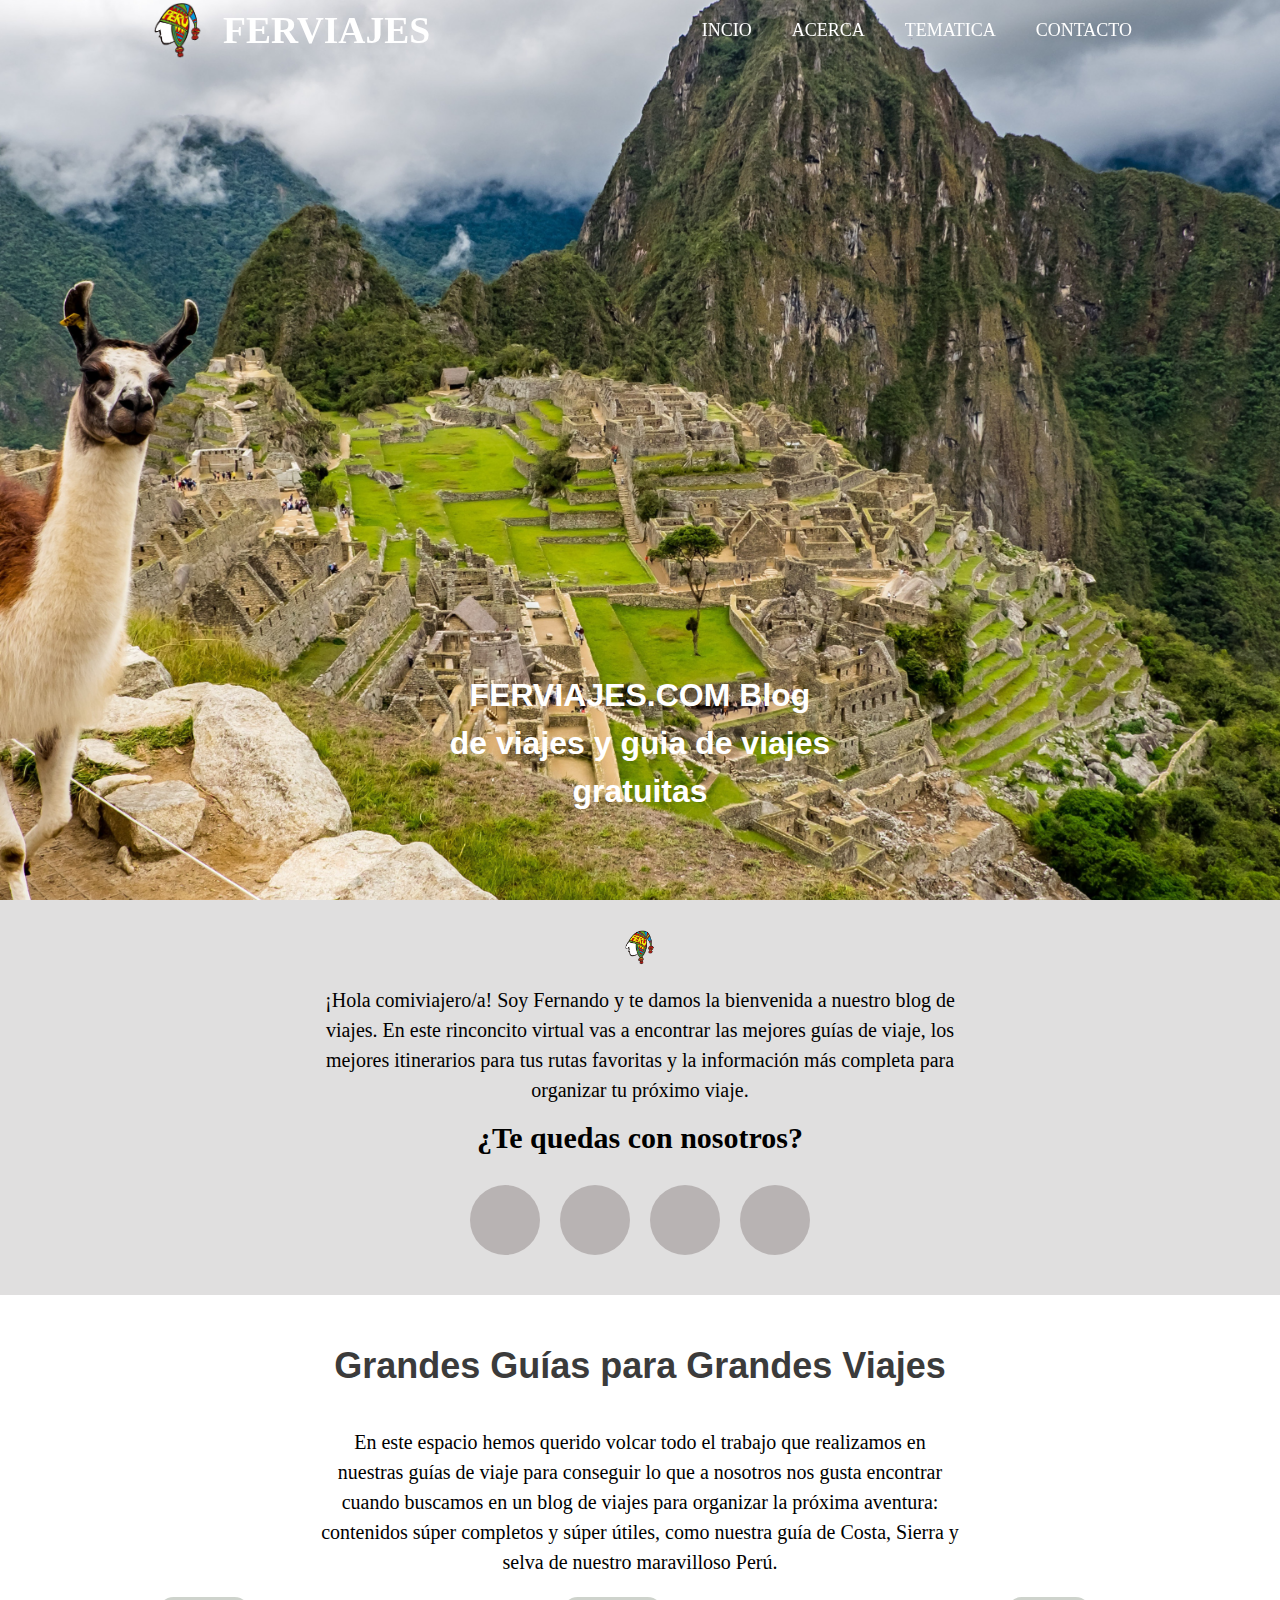
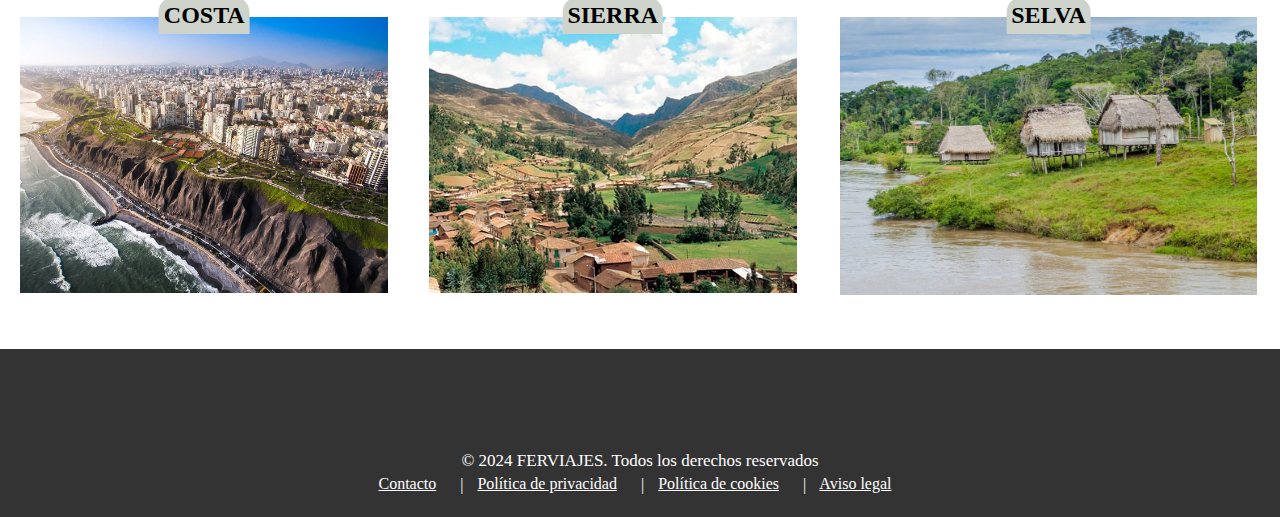
==== index.html @ cb7bad93 "cambios" ====
<!DOCTYPE html>
<html lang="en">
  <head>
    <meta charset="UTF-8" />
    <meta name="viewport" content="width=device-width, initial-scale=1.0" />
    <link
      rel="stylesheet"
      href="https://cdnjs.cloudflare.com/ajax/libs/font-awesome/6.5.1/css/all.min.css"
      integrity="sha512-DTOQO9RWCH3ppGqcWaEA1BIZOC6xxalwEsw9c2QQeAIftl+Vegovlnee1c9QX4TctnWMn13TZye+giMm8e2LwA=="
      crossorigin="anonymous"
      referrerpolicy="no-referrer"
    />
    <link rel="stylesheet" href="estiloindex.css" />
    <title>BLOG</title>
  </head>
  <body>
    <script src="maininicio.js"></script>
    <!--BARRA DE MENU-->
    <header class="header">
      <div class="logo">
        <img src="img/logo.png" alt="Logo de Ferviajes" />
        <span>FERVIAJES</span>
      </div>
      <input type="checkbox" id="toggle" />
      <label for="toggle">
        <img class="menu" src="img/menu2.png" alt="menu"
      /></label>

      <nav class="navigation">
        <ul>
          <li><a href="#">INCIO</a></li>
          <li><a href="acerca.html">ACERCA</a></li>
          <li>
            <a href="acerca.html">TEMATICA</a>
            <ul>
              <li><a href="acerca.html">COSTA</a></li>
              <li><a href="acerca.html">SIERRA</a></li>
              <li><a href="acerca.html">SELVA</a></li>
            </ul>
          </li>
          <li><a href="acerca.html">CONTACTO</a></li>
        </ul>
      </nav>
    </header>

    <!--INICIO-->
    <div class="hero">
      <p>FERVIAJES.COM Blog de viajes y guia de viajes gratuitas</p>
    </div>
    <div class="descripcion">
      <div class="logo-container">
        <img src="img/logo.png" alt="Logo de Ferviajes" />
      </div>
      <p>
        ¡Hola comiviajero/a! Soy Fernando y te damos la bienvenida a nuestro
        blog de viajes. En este rinconcito virtual vas a encontrar las mejores
        guías de viaje, los mejores itinerarios para tus rutas favoritas y la
        información más completa para organizar tu próximo viaje.
      </p>
      <span>¿Te quedas con nosotros?</span>
      <div class="redes-sociales">
        <a href="#"><i class="fa-brands fa-facebook-f"></i></a>
        <a href="#"><i class="fa-brands fa-instagram"></i></a>
        <a href="#"><i class="fa-brands fa-tiktok"></i></a>
        <a href=""><i class="fa-brands fa-youtube"></i></a>
      </div>
    </div>
    <div class="container">
      <h1>Grandes Guías para Grandes Viajes</h1>
      <p>
        En este espacio hemos querido volcar todo el trabajo que realizamos en
        nuestras guías de viaje para conseguir lo que a nosotros nos gusta
        encontrar cuando buscamos en un blog de viajes para organizar la próxima
        aventura: contenidos súper completos y súper útiles, como nuestra guía
        de Costa, Sierra y selva de nuestro maravilloso Perú.
      </p>
      <div class="guides">
        <div class="guide costa">
          <h2>COSTA</h2>
          <img
            src="img/costa.webp"
            alt="Logo de Ferviajes"
            class="guide-image"
          />
        </div>
        <div class="guide sierra">
          <h2>SIERRA</h2>
          <img
            src="img/sierra.jpg"
            alt="Logo de Ferviajes"
            class="guide-image"
          />
        </div>
        <div class="guide selva">
          <h2>SELVA</h2>
          <img
            src="img/selva.jpg"
            alt="Logo de Ferviajes"
            class="guide-image"
          />
        </div>
      </div>
    </div>
    <!--PIE DE PAGINA-->
    <div class="footer">
       <div class="container">
        <div class="iconos-sociales">
            <a href="#"><i class="fa-brands fa-facebook-f"></i></a>
            <a href="#"><i class="fa-brands fa-instagram"></i></a>
            <a href="#"><i class="fa-brands fa-tiktok"></i></a>
            <a href=""><i class="fa-brands fa-youtube"></i></a>
          </div>
        <p>&copy; 2024 FERVIAJES. Todos los derechos reservados</p>      
            <div class="Politicas">
              <a href="#" class="footer-link ">Contacto</a>
              <span class="divide">|</span>
              <a href="#" class="footer-link ">Política de privacidad</a>
              <span class="divide">|</span>
              <a href="#" class="footer-link">Política de cookies</a>
              <span class="divide">|</span>
              <a href="#" class="footer-link">Aviso legal</a>
            </div>
       </div>
    </div>
  </body>
</html>
---- estiloindex.css ----
/*BARRA DE MENU*/

*,
*::before,
*::after{
    margin: 0;
    padding: 0;
    box-sizing: inherit;
}

.logo {
    display: flex;
    align-items: center;
    margin-right: 10px;
}

.logo img {
    width: 100px;
    height: auto;
    margin-right: -5px;
}

.logo span {
    line-height: 60px;
    font-size: 1.5em;
    vertical-align: middle;
}

header{
    position: fixed;
    top:0;
    left: 0;
    right: 0;
    padding: 0px 10%;
    display: flex;
    align-items: center;
    justify-content: space-between;
    z-index: 1000;
}
.logo{
    font-size: 25px;
    text-transform: uppercase;
    color: #ffffff;
    font-weight: 700;
}
.navigation ul{
    list-style: none;
}
.header .navigation ul li{
    float: left;
    position: relative;
}

.header .navigation ul li a{
    font-size: 18px;
    color: #ffffff;
    text-decoration: none;
    padding: 20px;
    display: block;
    transition: all .2s ease;
}
.header .navigation ul li a:hover{
    background-color: #e4e2e2;
}
.header .navigation ul li ul{
    position: absolute;
    right: 0;
    width: 300px;
    background-color: rgba(1, 1, 1, 0.7);
    display: none;

}
.header .navigation ul li ul li a{
    font-size: 15px;
    text-transform: capitalize;
}
.header .navigation ul li ul li ul{
    position: absolute;
    top: 0;
    right: 300px;
}
.header .navigation ul li ul li{
    width: 100%;
}
.header .navigation ul li:hover > ul{
    display: initial;
}

#toggle,
.header label{
    display: none;
    cursor: pointer;
}
.menu{
    width: 45px;
    height: 35px;
}
@media only screen and (max-width: 600px) {
  .logo {
    flex-direction: row;
    align-items: center;
    justify-content: flex-start;
    margin-left: -30px; 
  }
  
  .logo img {
    width: 80px;
    height: auto;
    margin-right: -15px;
  }
  
  .logo span {
    margin: 0;
    white-space: nowrap;
  }
}
@media (max-width: 950px){

    .header label{
        display: initial;
    }
    .header{
        padding: 20px 10%;
    }
    .header .navigation{
        position: absolute;
        top: 100%;
        left: 0;
        right: 0;
        display: none;
    }
    .header .navigation ul li{
        width: 100%;

    }
    .header .navigation ul li a{
        padding: 8px, 30px, 8px, 10%;
    }
    .header .navigation ul li ul{
        position: relative;
        width: 100%;
        left: 0;
    }
    .header .navigation ul li ul li{
        background-color: rgba(1, 1, 1, 0.7);
    }
    .header .navigation ul li ul li ul{
        position: relative;
        width: 100%;
        left: 0;
    }
    #toggle:checked ~ .navigation{
        display: block;
    }	
 }


 
 header.abajo,
header.abajo * {
    background-color: #ffffff;
}

header.abajo .logo,
header.abajo ul li a {
    color: #000000;
}
header.abajo > .navigation > ul > li > a {
    color: #000000;
}
header.abajo > .navigation > ul > li > ul> li> a {
    color: #000000;
}

/*INICIO*/

 .hero{
    min-height: 100vh;
    background-image: url("img/inicio.webp");
    background-position: center center;
    background-repeat: no-repeat;
    background-size: cover;
    display: flex;
    align-items: center;
    justify-content: center;
 }
 .hero p {
    font-size: 2em;
    font-family: 'Your Font Name', sans-serif;
    text-align: center;
    padding-top: 65vh;
    color: white; 
    margin: 0; 
    line-height: 1.5; /*  propiedad para aumentar el espacio entre líneas */
    width: 30%; /* propiedad para darle un ancho fijo al elemento <p> */
    position: absolute;
    left: 50%; /*  propiedad para centrar el elemento <p> horizontalmente */
    transform: translateX(-50%); /*  propiedad para centrar el elemento <p> verticalmente */
    display: flex; /*  propiedad para centrar el texto verticalmente */
    align-items: center; /* propiedad para centrar el texto verticalmente */
    flex-wrap: wrap; /* propiedad para que el texto se divida en tres líneas */
    font-weight: bold;
}

@media (max-width: 767px) {
    .hero p {
        font-size: 1.5em;
        width: 100%;
        height: 4.5em;
    }
}



.logo-container {
    display: flex;
    align-items: center;
    justify-content: center; 
    margin-bottom: 10px; 
    margin-top: 30px;
}
.logo-container img {
    width: 7%; 
    height: auto; 
}
.descripcion {
    display: flex;
    flex-direction: column;
    align-items: center; /* Centra verticalmente el parrafo */
    background-color: #e0dfdf;
}

.descripcion p {
    align-self: center; /* Centra horizontalmente el parrafo */
    text-align: center; /* Centra el texto horizontalmente */
    line-height: 1.5; /* Agrega espacio entre lineas */
    width: 50%; /* Establece un ancho máximo para el parrafo */
    margin-top: 10px; 
    font-size: 20px;
}

.descripcion span {
    font-size: 30px;
    font-weight: bold;
    margin-top: 16px; 
}

/*REDEDS*/
.redes-sociales {
    display: flex;
    justify-content: center;
    margin-top: 30px;
    margin-bottom: 40px;
  }
  
  .redes-sociales a {
    display: flex;
    align-items: center;
    justify-content: center;
    width: 70px;
    height: 70px;
    background-color: #b8b3b3;
    border-radius: 50%;
    margin: 0 10px;
    text-decoration: none;
    font-size: 25px;
  }

  @media (max-width: 480px) {
    .logo-container img {
        width: 30%; 
    }

    .descripcion p {
        width: 100%; 
        font-size: 16px; 
    }

    .descripcion span {
        font-size: 25px; 
    }

    .redes-sociales a {
        width: 50px; 
        height: 50px; 
        font-size: 20px; 
    }
}
/*CONTAINER INICIO2.0*/
.container {
    display: flex;
    flex-direction: column;
    align-items: center;
    text-align: center;
  }
  
  .container h1 {
    margin-top: 50px;
    font-size: 36px;
    font-family: Arial, sans-serif;
    font-weight: bold;
    color: #3b3b3b;
  }
  .container p {
    align-self: center; /* Centra horizontalmente el parrafo */
    text-align: center; /* Centra el texto horizontalmente */
    line-height: 1.5; /* Agrega espacio entre lineas */
    width: 50%; /* Establece un ancho máximo para el parrafo */
    margin-top: 40px; 
    font-size: 20px;
  }
  @media (max-width: 480px) {
    .container p {
      width: 95%; /* Ocupa todo el ancho de la pantalla */
    }
  }

/*IMAGENES COSTA SIERRA Y SELVA*/
.guides {
    display: flex;
    justify-content: space-between;
    margin-top: 40px;
    margin-bottom: 50px;
}
.guide {
    text-align: center;
    position: relative;
}
.guide h2 {
    position: absolute;
    top: -20px; 
    left: 50%; 
    transform: translateX(-50%); /* Centra el <h2> horizontalmente utilizando transform */
    background-color: rgb(206, 211, 204); 
    padding: 5px; /* Agrega un poco de relleno al <h2> */
    border-radius: 15px 15px 0 0; /* Agrega bordes redondeados al <h2> */
    cursor: pointer;
}
.guide-image {
    max-width: 90%;
    height: auto;
    cursor: pointer;
}
.guide.costa img {
    width: 600px;
    height: auto;
}
.guide.sierra img {
    width: 600px;
    height: auto;
}
.guide.selva img {
    width: 680px;
    height: auto;
}
h2 {
    margin-top: 0;
}
@media (max-width: 767px) {
    .guides {
      flex-direction: column;
    }
    .guide {
      margin-top: 20px;
    }
  }
  /*PIE DE PAGINA*/
  .footer {
    background-color: #333;
    color: #fff;
    padding: 20px 0;
    text-align: center;
  }
  .footer-link {
    color: #fff;
    margin-right: 10px;
  }
  .footer p{
    font-size: 17px;
  }
  .iconos-sociales {
    margin-top: 5px;
    margin-bottom: 0px;
    transform: translateY(10px);
  }
  .iconos-sociales i {
    font-size: 30px;
    color:#fff;
    margin-right: 20px; 
  }
  .divide {
    display: inline-block;
    margin: 0 10px;
    line-height: 1.5;
    vertical-align: middle;
  }

  @media (max-width: 767px) {
    .footer {
      padding: 10px 0;
    }
    .footer-link {
      display: block;
      margin: 5px 0;
    }
    .Politicas {
      display: flex;
      justify-content: center;
      align-items: center;
    }
    .Politicas a {
      margin-left: 7px;
    }
  }
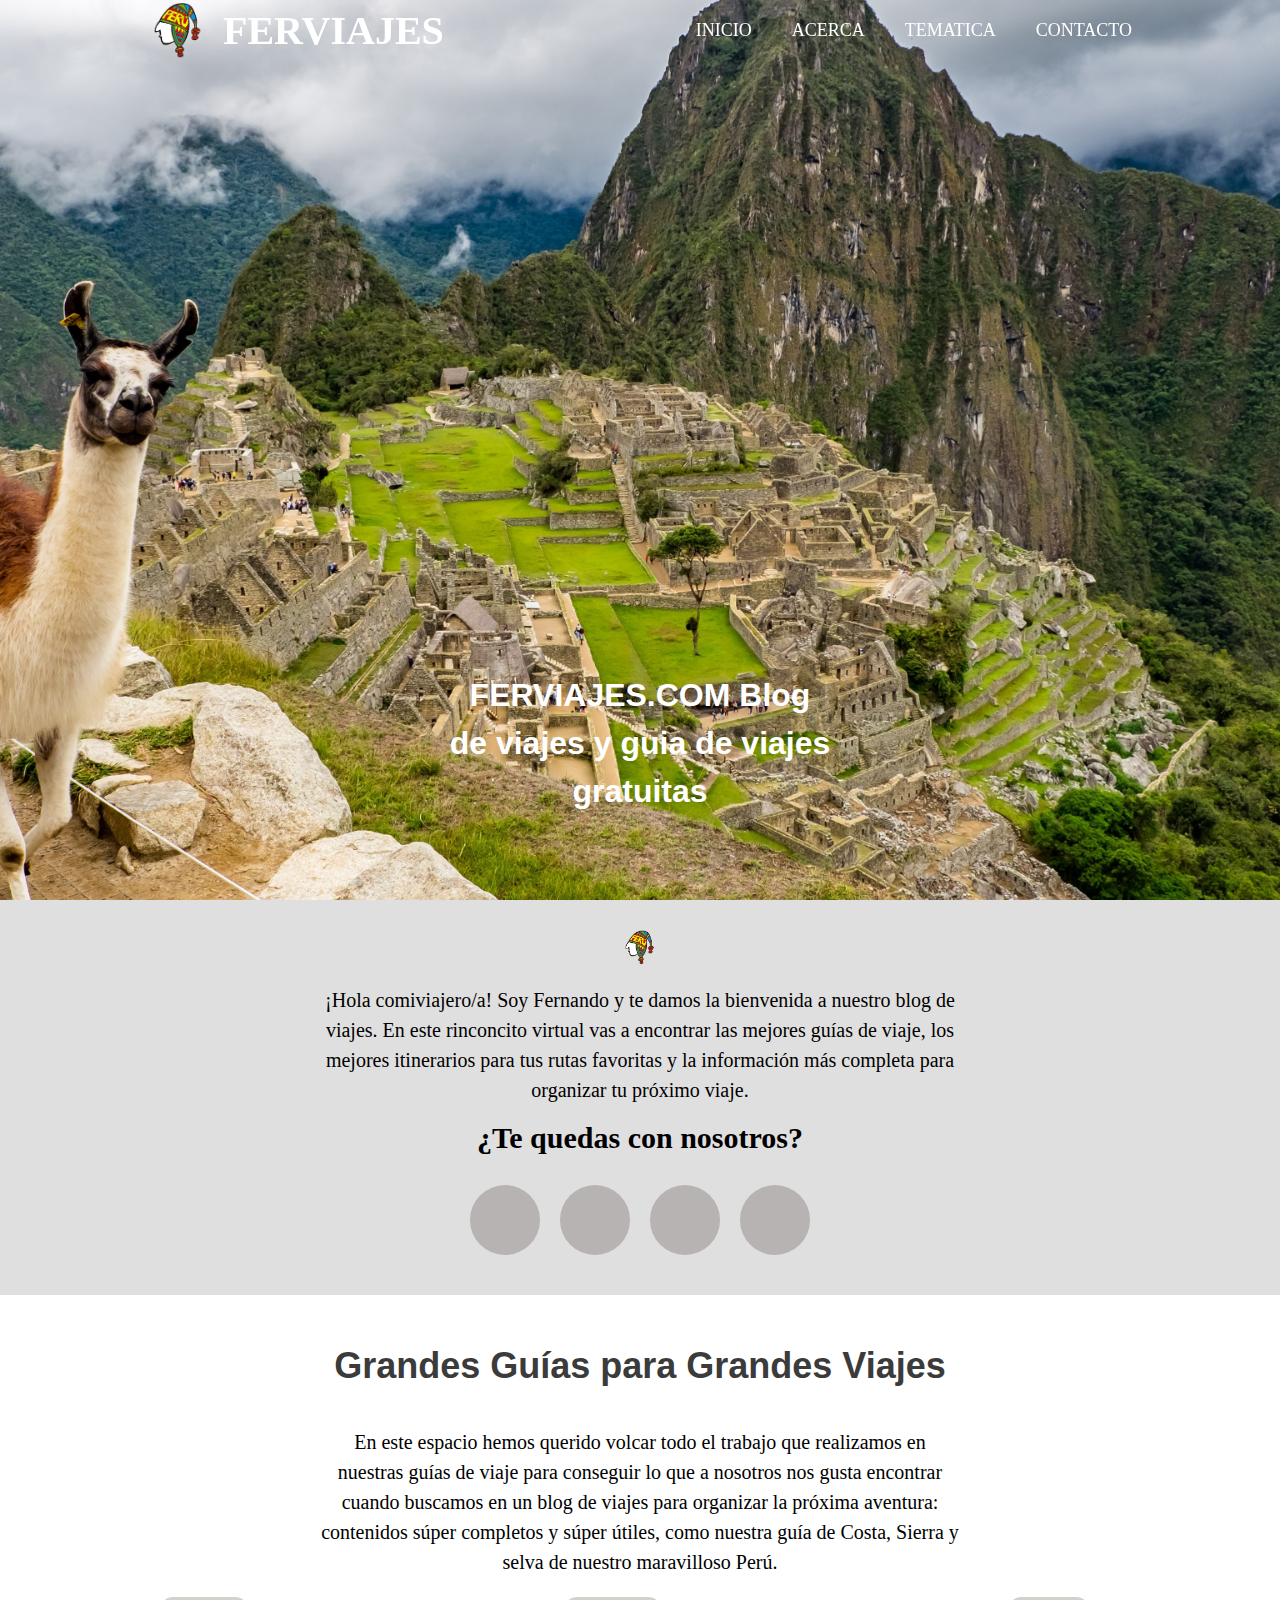
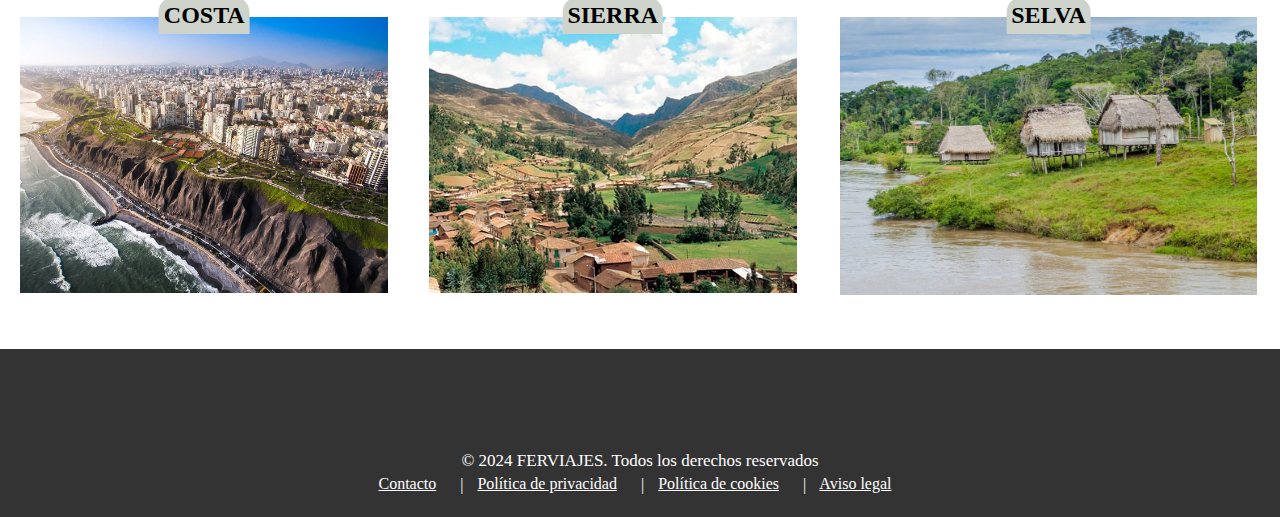
==== commit c5bb8635: "cambios" ====
--- a/index.html
+++ b/index.html
@@ -28,7 +28,7 @@
 
       <nav class="navigation">
         <ul>
-          <li><a href="#">INCIO</a></li>
+          <li><a href="#">INICIO</a></li>
           <li><a href="acerca.html">ACERCA</a></li>
           <li>
             <a href="acerca.html">TEMATICA</a>
--- a/estiloindex.css
+++ b/estiloindex.css
@@ -22,7 +22,7 @@
 
 .logo span {
     line-height: 60px;
-    font-size: 1.5em;
+    font-size: 40px;
     vertical-align: middle;
 }
 
@@ -65,7 +65,7 @@
 .header .navigation ul li ul{
     position: absolute;
     right: 0;
-    width: 300px;
+    width: 250px;
     background-color: rgba(1, 1, 1, 0.7);
     display: none;
 
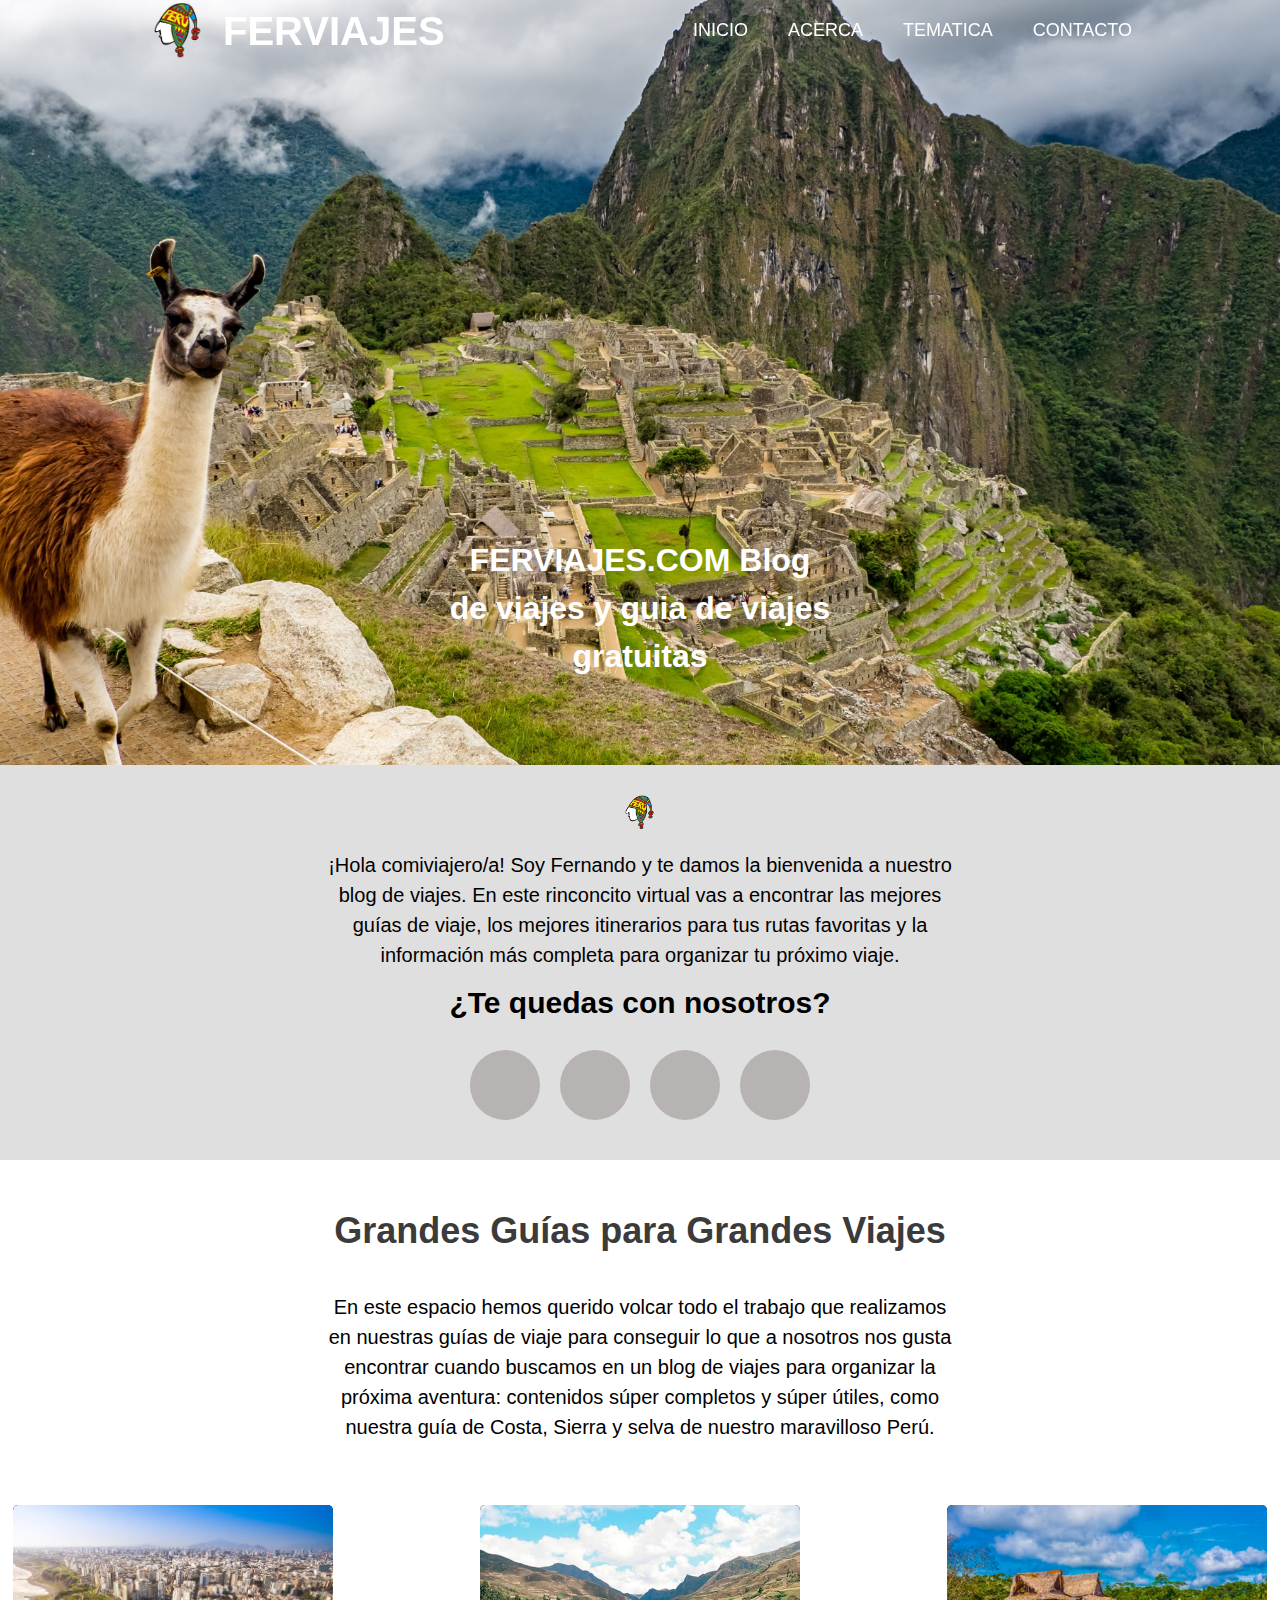
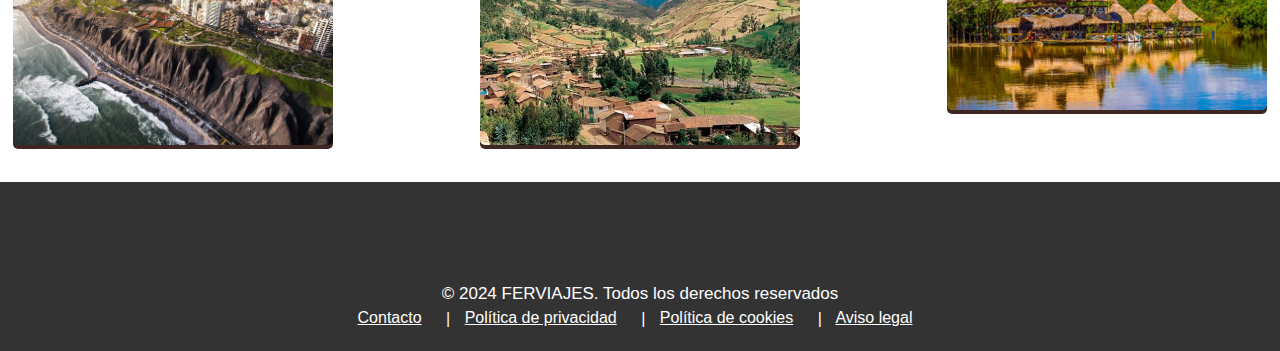
==== commit c0f5ad06: "cambios" ====
--- a/index.html
+++ b/index.html
@@ -74,32 +74,47 @@
         aventura: contenidos súper completos y súper útiles, como nuestra guía
         de Costa, Sierra y selva de nuestro maravilloso Perú.
       </p>
-      <div class="guides">
-        <div class="guide costa">
-          <h2>COSTA</h2>
-          <img
-            src="img/costa.webp"
-            alt="Logo de Ferviajes"
-            class="guide-image"
-          />
-        </div>
-        <div class="guide sierra">
-          <h2>SIERRA</h2>
-          <img
-            src="img/sierra.jpg"
-            alt="Logo de Ferviajes"
-            class="guide-image"
-          />
-        </div>
-        <div class="guide selva">
-          <h2>SELVA</h2>
-          <img
-            src="img/selva.jpg"
-            alt="Logo de Ferviajes"
-            class="guide-image"
-          />
-        </div>
-      </div>
+      <div class="contenedor">
+        <div class="contenedor-cards">            
+          <div class="contenedor-card-item">
+              <div class="contenedor-card-item-wrapper">
+                <img src="img/costa.webp" alt="">
+                <div class="contenedor-info">
+                    <div class="info">
+                      <p class="titulo">Titulo</p>
+                      <span class="categoria">Categoría</span>
+                    </div>
+                    <div class="fondo"></div>
+                </div>
+              </div>
+          </div>
+          <div class="contenedor-card-item">
+              <div class="contenedor-card-item-wrapper">
+                <img src="img/sierra.jpg" alt="">
+                <div class="contenedor-info">
+                    <div class="info">
+                      <p class="titulo">Titulo</p>
+                      <span class="categoria">Categoría</span>
+                    </div>
+                    <div class="fondo"></div>
+                </div>
+              </div>
+          </div>
+          <div class="contenedor-card-item">
+              <div class="contenedor-card-item-wrapper">
+                <img src="img/selva.jpg" alt="">
+                <div class="contenedor-info">
+                    <div class="info">
+                      <p class="titulo">Titulo</p>
+                      <span class="categoria">Categoría</span>
+                    </div>
+                    <div class="fondo"></div>
+                </div>
+              </div>
+          </div>
+          
+         </div>
+    </div>
     </div>
     <!--PIE DE PAGINA-->
     <div class="footer">
--- a/estiloindex.css
+++ b/estiloindex.css
@@ -175,7 +175,7 @@
 /*INICIO*/
 
  .hero{
-    min-height: 100vh;
+    min-height: 85vh;
     background-image: url("img/inicio.webp");
     background-position: center center;
     background-repeat: no-repeat;
@@ -188,7 +188,7 @@
     font-size: 2em;
     font-family: 'Your Font Name', sans-serif;
     text-align: center;
-    padding-top: 65vh;
+    padding-top: 50vh;
     color: white; 
     margin: 0; 
     line-height: 1.5; /*  propiedad para aumentar el espacio entre líneas */
@@ -198,7 +198,7 @@
     transform: translateX(-50%); /*  propiedad para centrar el elemento <p> verticalmente */
     display: flex; /*  propiedad para centrar el texto verticalmente */
     align-items: center; /* propiedad para centrar el texto verticalmente */
-    flex-wrap: wrap; /* propiedad para que el texto se divida en tres líneas */
+    /*flex-wrap: wrap;  propiedad para que el texto se divida en tres líneas */
     font-weight: bold;
 }
 
@@ -316,53 +316,159 @@
   }
 
 /*IMAGENES COSTA SIERRA Y SELVA*/
-.guides {
-    display: flex;
-    justify-content: space-between;
-    margin-top: 40px;
-    margin-bottom: 50px;
-}
-.guide {
-    text-align: center;
-    position: relative;
-}
-.guide h2 {
-    position: absolute;
-    top: -20px; 
-    left: 50%; 
-    transform: translateX(-50%); /* Centra el <h2> horizontalmente utilizando transform */
-    background-color: rgb(206, 211, 204); 
-    padding: 5px; /* Agrega un poco de relleno al <h2> */
-    border-radius: 15px 15px 0 0; /* Agrega bordes redondeados al <h2> */
-    cursor: pointer;
-}
-.guide-image {
-    max-width: 90%;
-    height: auto;
-    cursor: pointer;
-}
-.guide.costa img {
-    width: 600px;
-    height: auto;
-}
-.guide.sierra img {
-    width: 600px;
-    height: auto;
-}
-.guide.selva img {
-    width: 680px;
-    height: auto;
-}
-h2 {
-    margin-top: 0;
-}
-@media (max-width: 767px) {
-    .guides {
-      flex-direction: column;
-    }
-    .guide {
-      margin-top: 20px;
-    }
+* {
+    font-family: arial;
+  }
+  
+  .contenedor {
+      position: relative;
+      width: 100%;
+      margin: 0 auto;
+      transition: all 0.3s ease-out;
+      margin-top: 50px;
+      margin-bottom: 20px;
+      display: block;
+  }
+  
+  .contenedor-cards {
+      display: flex;
+      flex-wrap: wrap;
+      justify-content: space-between;
+  }
+  
+  .contenedor-cards .contenedor-card-item {
+      -webkit-box-sizing: border-box;
+      -moz-box-sizing: border-box;
+      -o-box-sizing: border-box;
+      width: 25%;
+      margin: 1%;
+      -webkit-transition: all 0.3s ease-out;
+      -o-transition: all 0.3s ease-out;
+      transition: all 0.3s ease-out;
+      border-radius: 5px;
+      cursor: help;
+  }
+  
+  .contenedor-cards .contenedor-card-item:hover {
+      box-shadow: 0 15px 30px rgba(0,0,0,0.3);
+      -webkit-transform: translateY(-10px);
+      -ms-transform: translateY(-10px);
+      -o-transform: translateY(-10px);
+      transform: translateY(-10px);
+  }
+  
+  .contenedor-card-item-wrapper {
+      overflow: hidden;
+      position: relative !important;
+      background: #3E2723;
+      border-radius: 5px;
+  }
+  
+  .contenedor-card-item img {
+      max-width: 100%;
+      position: relative;
+      top: 0;
+      -webkit-transition: all 0.3s cubic-bezier(0.645, 0.045, 0.355, 1);
+      transition: all 0.3s cubic-bezier(0.645, 0.045, 0.355, 1);
+      border-radius: 5px;
+  }
+  
+  .contenedor-card-item .contenedor-info {
+      position: absolute;
+      width: 100%;
+      height: 70px;
+      bottom: -70px;
+      -webkit-transition: all 0.5s cubic-bezier(0.645, 0.045, 0.355, 1);
+      transition: all 0.5s cubic-bezier(0.645, 0.045, 0.355, 1);
+  }
+  
+  .contenedor-card-item .contenedor-info .fondo {
+      background: -moz-linear-gradient(top, rgba(0,0,0,0) 0%, rgba(0,0,0,0.73) 53%, rgba(0,0,0,0.88) 100%);
+  background: -webkit-linear-gradient(top, rgba(0,0,0,0) 0%,rgba(0,0,0,0.73) 53%,rgba(0,0,0,0.88) 100%);
+  background: linear-gradient(to bottom, rgba(0,0,0,0) 0%,rgba(0,0,0,0.73) 53%,rgba(0,0,0,0.88) 100%);
+  filter: progid:DXImageTransform.Microsoft.gradient( startColorstr='#00000000', endColorstr='#e0000000',GradientType=0 );
+      width: 100%;
+      height: 100%;
+      position: absolute;
+      top: 0;
+      left: 0;
+  }
+  
+  .contenedor-card-item .contenedor-info .info {
+      color: #fff;
+      position: relative;
+      z-index: 500;
+      padding: 20px 15px;
+  }
+  
+  .contenedor-card-item .contenedor-info .info .titulo {
+    margin: 0;
+    font-size: 20px;
+  }
+  
+  .contenedor-card-item .contenedor-info .info .categoria {
+      display: block;
+      font-size: 10px;
+  }
+  
+  .contenedor-card-item:hover .contenedor-info {
+      bottom: 0;
+  }
+  
+  .contenedor-card-item:hover img {
+      top: -30px;
+      -webkit-transform: rotate(-5deg) scale(2);
+      -ms-transform: rotate(-5deg) scale(2);
+      -o-transform: rotate(-5deg) scale(2);
+      transform: rotate(-5deg) scale(2);
+  }
+  
+  @media screen and (max-width: 900px) {
+      .contenedor-card-item:hover img {
+      top: -30px;
+      -webkit-transform: rotate(-5deg) scale(1.3);
+      -ms-transform: rotate(-5deg) scale(1.3);
+      -o-transform: rotate(-5deg) scale(1.3);
+      transform: rotate(-5deg) scale(1.3);
+    }
+  
+      .contenedor-card-item .contenedor-info {
+          bottom: 0;
+      }
+  }
+  
+  @media screen and (max-width: 767px) {
+      .contenedor {
+          width: 95%;
+      }
+  
+      .contenedor-cards .contenedor-card-item {
+          width: 48%;
+          margin: 1%;
+      }
+  }
+  
+  @media screen and (max-width: 550px) {
+    .contenedor-cards .contenedor-card-item {
+      width: 60%;
+      margin: 10px auto;
+    }
+  }
+  
+  @media screen and (max-width: 480px) {
+      .contenedor {
+          width: 90%;
+      }
+    
+    .contenedor-cards .contenedor-card-item {
+      width: 90%;
+    }
+  }
+  
+  @media screen and (max-width: 400px) {
+      .contenedor {
+          width: 100%;
+      }
   }
   /*PIE DE PAGINA*/
   .footer {
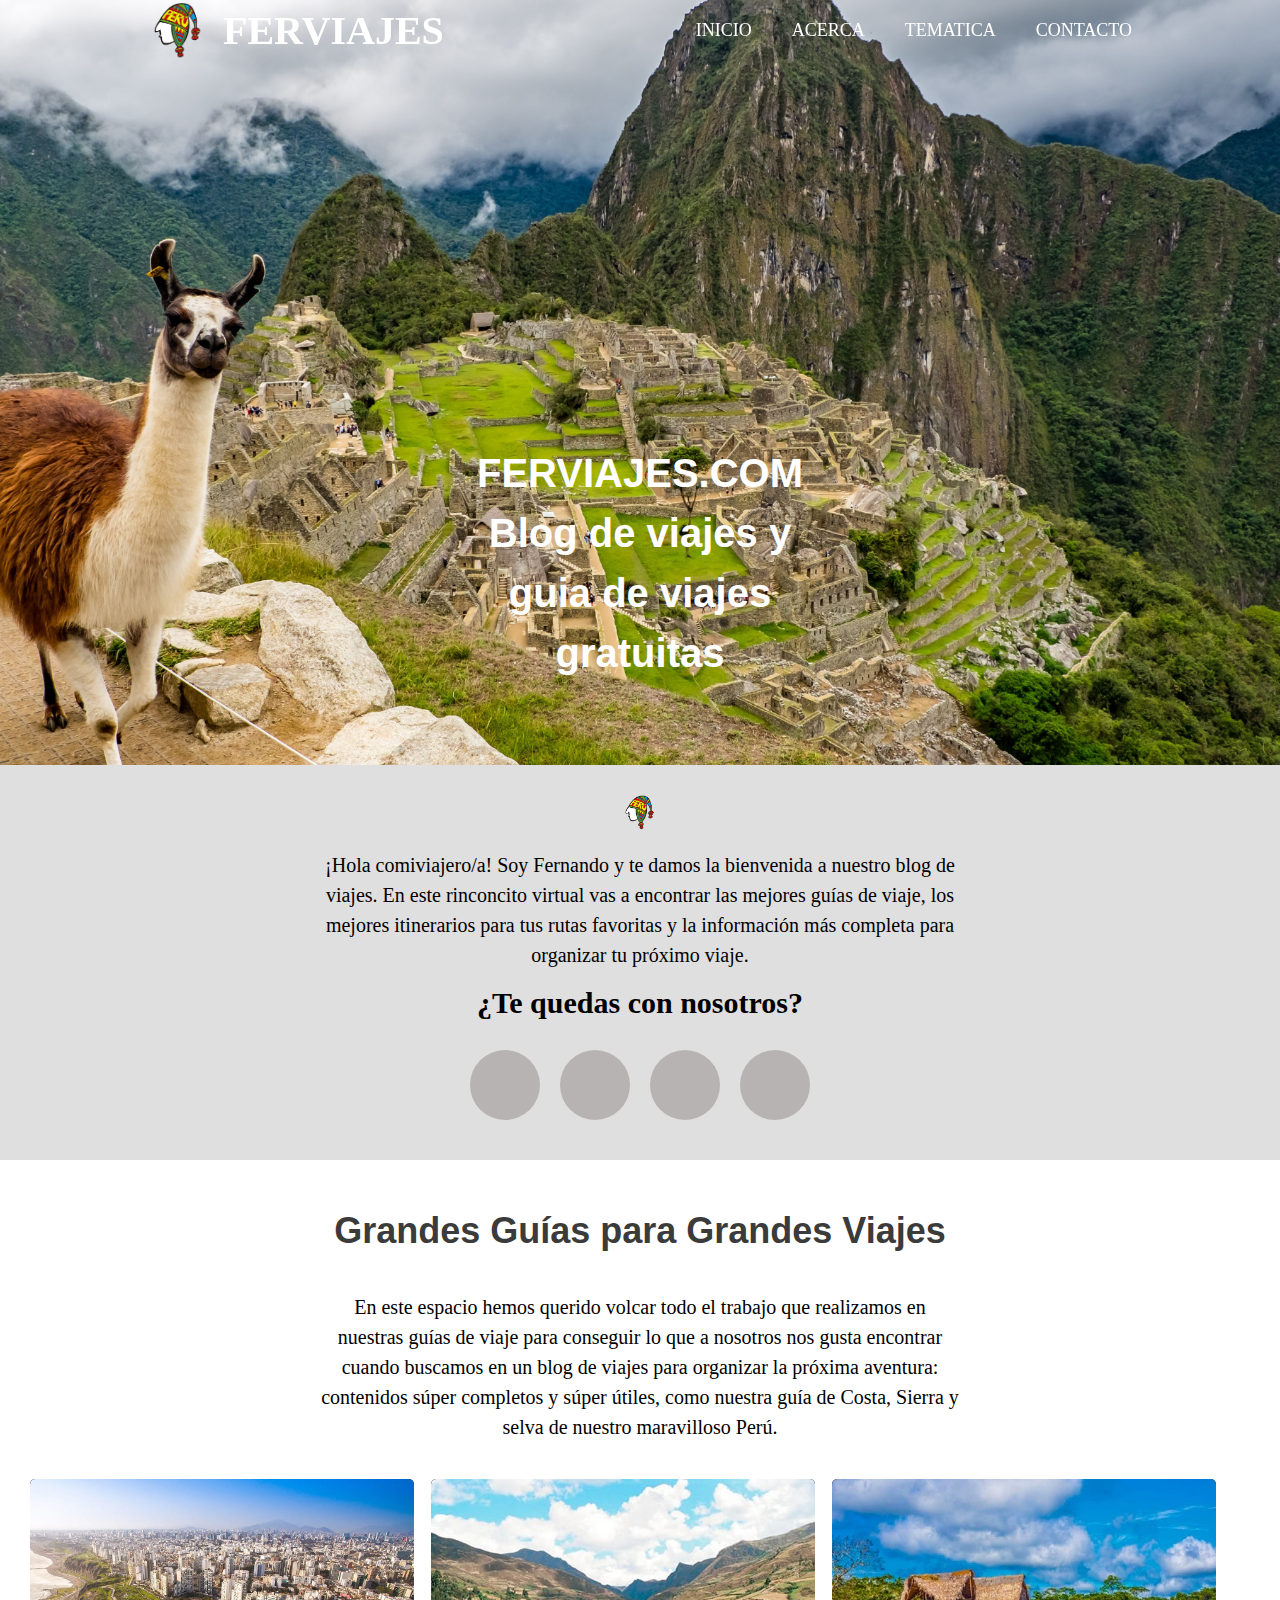
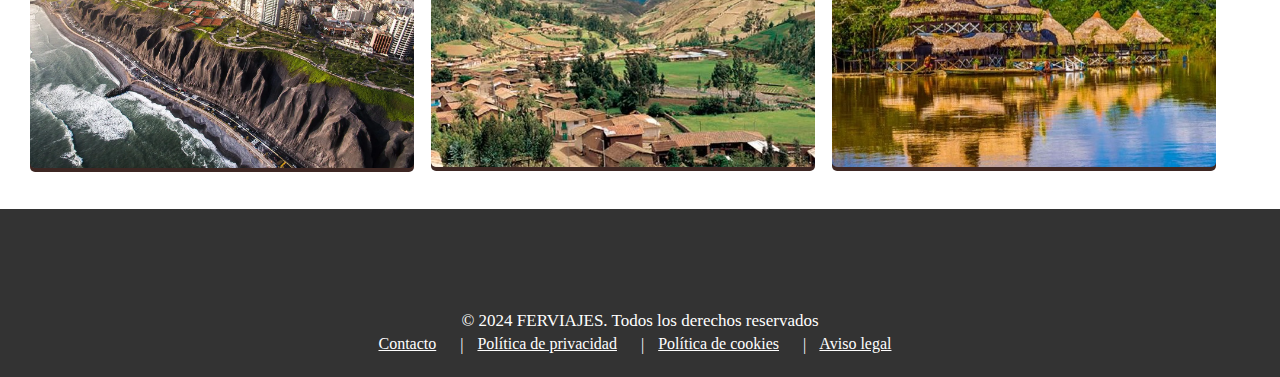
==== commit c7b898a8: "cambios" ====
--- a/index.html
+++ b/index.html
@@ -81,8 +81,8 @@
                 <img src="img/costa.webp" alt="">
                 <div class="contenedor-info">
                     <div class="info">
-                      <p class="titulo">Titulo</p>
-                      <span class="categoria">Categoría</span>
+                      <p class="titulo">COSTA</p>
+                      <!--<span class="categoria">Categoría</span>-->
                     </div>
                     <div class="fondo"></div>
                 </div>
@@ -93,8 +93,8 @@
                 <img src="img/sierra.jpg" alt="">
                 <div class="contenedor-info">
                     <div class="info">
-                      <p class="titulo">Titulo</p>
-                      <span class="categoria">Categoría</span>
+                      <p class="titulo">SIERRA</p>
+                      <!--<span class="categoria">Categoría</span>-->
                     </div>
                     <div class="fondo"></div>
                 </div>
@@ -105,8 +105,8 @@
                 <img src="img/selva.jpg" alt="">
                 <div class="contenedor-info">
                     <div class="info">
-                      <p class="titulo">Titulo</p>
-                      <span class="categoria">Categoría</span>
+                      <p class="titulo">SELVA</p>
+                      <!--<span class="categoria">Categoría</span>-->
                     </div>
                     <div class="fondo"></div>
                 </div>
--- a/estiloindex.css
+++ b/estiloindex.css
@@ -100,7 +100,7 @@
     flex-direction: row;
     align-items: center;
     justify-content: flex-start;
-    margin-left: -30px; 
+    margin-left: -35px; 
   }
   
   .logo img {
@@ -184,11 +184,12 @@
     align-items: center;
     justify-content: center;
  }
+ 
  .hero p {
-    font-size: 2em;
+    font-size: 40px;
     font-family: 'Your Font Name', sans-serif;
     text-align: center;
-    padding-top: 50vh;
+    padding-top: 40vh;
     color: white; 
     margin: 0; 
     line-height: 1.5; /*  propiedad para aumentar el espacio entre líneas */
@@ -316,9 +317,7 @@
   }
 
 /*IMAGENES COSTA SIERRA Y SELVA*/
-* {
-    font-family: arial;
-  }
+
   
   .contenedor {
       position: relative;
@@ -326,27 +325,28 @@
       margin: 0 auto;
       transition: all 0.3s ease-out;
       margin-top: 50px;
-      margin-bottom: 20px;
+      margin-bottom: 50px;
       display: block;
   }
   
   .contenedor-cards {
       display: flex;
-      flex-wrap: wrap;
-      justify-content: space-between;
+      flex-wrap: wrap;    
   }
   
   .contenedor-cards .contenedor-card-item {
-      -webkit-box-sizing: border-box;
-      -moz-box-sizing: border-box;
-      -o-box-sizing: border-box;
-      width: 25%;
-      margin: 1%;
+      -webkit-boxsizing: border-box;
+      -moz-boxsizing: border-box;
+      -o-boxsizing: border-box;
+      width: 30%;
+      margin: -1% -1%;
       -webkit-transition: all 0.3s ease-out;
       -o-transition: all 0.3s ease-out;
       transition: all 0.3s ease-out;
       border-radius: 5px;
       cursor: help;
+      margin-left: 30px;
+  
   }
   
   .contenedor-cards .contenedor-card-item:hover {
@@ -361,7 +361,7 @@
       overflow: hidden;
       position: relative !important;
       background: #3E2723;
-      border-radius: 5px;
+      border-radius: 5px;    
   }
   
   .contenedor-card-item img {
@@ -403,13 +403,13 @@
   
   .contenedor-card-item .contenedor-info .info .titulo {
     margin: 0;
-    font-size: 20px;
-  }
-  
-  .contenedor-card-item .contenedor-info .info .categoria {
+    font-size: 30px;
+  }
+  
+  /*.contenedor-card-item .contenedor-info .info .categoria {
       display: block;
       font-size: 10px;
-  }
+  }*/
   
   .contenedor-card-item:hover .contenedor-info {
       bottom: 0;
@@ -509,6 +509,9 @@
       display: block;
       margin: 5px 0;
     }
+    .iconos-sociales{
+        margin-left: 30px;
+    }
     .Politicas {
       display: flex;
       justify-content: center;
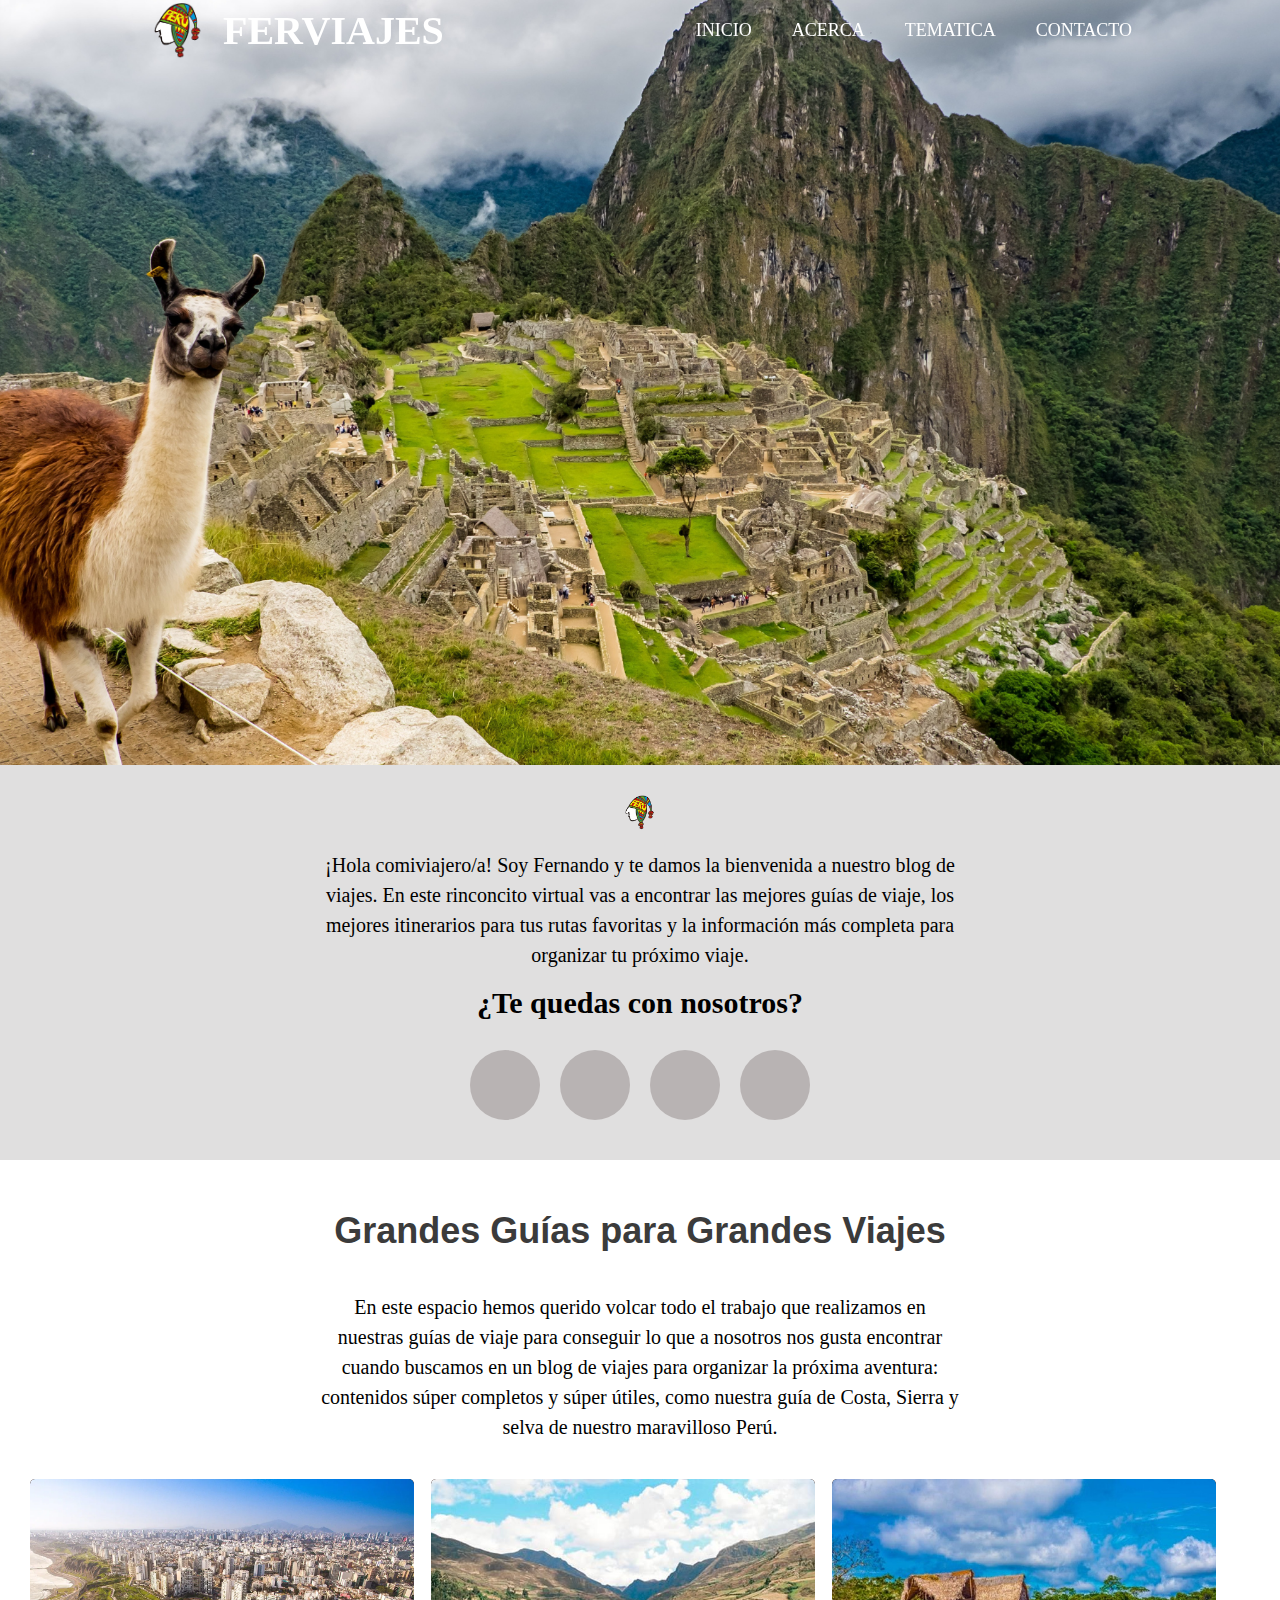
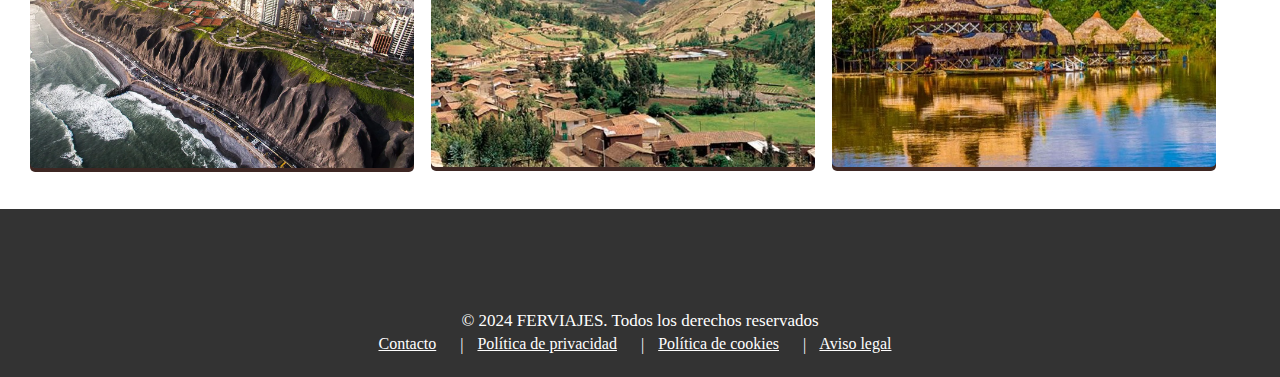
==== commit c8cd9739: "cambios" ====
--- a/index.html
+++ b/index.html
@@ -3,13 +3,19 @@
   <head>
     <meta charset="UTF-8" />
     <meta name="viewport" content="width=device-width, initial-scale=1.0" />
+    <!--font awesome-->
     <link
       rel="stylesheet"
       href="https://cdnjs.cloudflare.com/ajax/libs/font-awesome/6.5.1/css/all.min.css"
       integrity="sha512-DTOQO9RWCH3ppGqcWaEA1BIZOC6xxalwEsw9c2QQeAIftl+Vegovlnee1c9QX4TctnWMn13TZye+giMm8e2LwA=="
       crossorigin="anonymous"
-      referrerpolicy="no-referrer"
-    />
+      referrerpolicy="no-referrer"/>
+
+    <!--goolge fonts-->
+    <link rel="preconnect" href="https://fonts.googleapis.com">
+     <link rel="preconnect" href="https://fonts.gstatic.com" crossorigin>
+    <link href="https://fonts.googleapis.com/css2?family=Concert+One&family=Protest+Riot&display=swap" rel="stylesheet">
+  
     <link rel="stylesheet" href="estiloindex.css" />
     <title>BLOG</title>
   </head>
@@ -31,21 +37,21 @@
           <li><a href="#">INICIO</a></li>
           <li><a href="acerca.html">ACERCA</a></li>
           <li>
-            <a href="acerca.html">TEMATICA</a>
+            <a href="tematica.html">TEMATICA</a>
             <ul>
               <li><a href="acerca.html">COSTA</a></li>
               <li><a href="acerca.html">SIERRA</a></li>
               <li><a href="acerca.html">SELVA</a></li>
             </ul>
           </li>
-          <li><a href="acerca.html">CONTACTO</a></li>
+          <li><a href="contacto.html">CONTACTO</a></li>
         </ul>
       </nav>
     </header>
 
     <!--INICIO-->
     <div class="hero">
-      <p>FERVIAJES.COM Blog de viajes y guia de viajes gratuitas</p>
+      <p class="fade-in">FERVIAJES.COM Blog de viajes y guia de viajes gratuitas</p>
     </div>
     <div class="descripcion">
       <div class="logo-container">
--- a/estiloindex.css
+++ b/estiloindex.css
@@ -114,7 +114,7 @@
     white-space: nowrap;
   }
 }
-@media (max-width: 950px){
+@media (max-width: 600px){
 
     .header label{
         display: initial;
@@ -185,12 +185,23 @@
     justify-content: center;
  }
  
+ /*CSS para la animación de aparición de p con javascript*/
+ .fade-in {
+    opacity: 0;
+    animation: fade-in 2s forwards;
+  }
+  
+  @keyframes fade-in {
+    from { opacity: 0; }
+    to   { opacity: 1; }
+  }
+ /*------------------------*/
  .hero p {
-    font-size: 40px;
-    font-family: 'Your Font Name', sans-serif;
+    font-size: 45px;
+    font-family: "DM Serif Display", serif;
     text-align: center;
     padding-top: 40vh;
-    color: white; 
+    color: rgb(255, 255, 255); 
     margin: 0; 
     line-height: 1.5; /*  propiedad para aumentar el espacio entre líneas */
     width: 30%; /* propiedad para darle un ancho fijo al elemento <p> */
@@ -209,6 +220,9 @@
         width: 100%;
         height: 4.5em;
     }
+    .hero{
+        min-height: 65vh;
+    }
 }
 
 
@@ -316,9 +330,9 @@
     }
   }
 
+
 /*IMAGENES COSTA SIERRA Y SELVA*/
 
-  
   .contenedor {
       position: relative;
       width: 100%;
@@ -344,7 +358,7 @@
       -o-transition: all 0.3s ease-out;
       transition: all 0.3s ease-out;
       border-radius: 5px;
-      cursor: help;
+    /*  cursor: pointer;*/
       margin-left: 30px;
   
   }
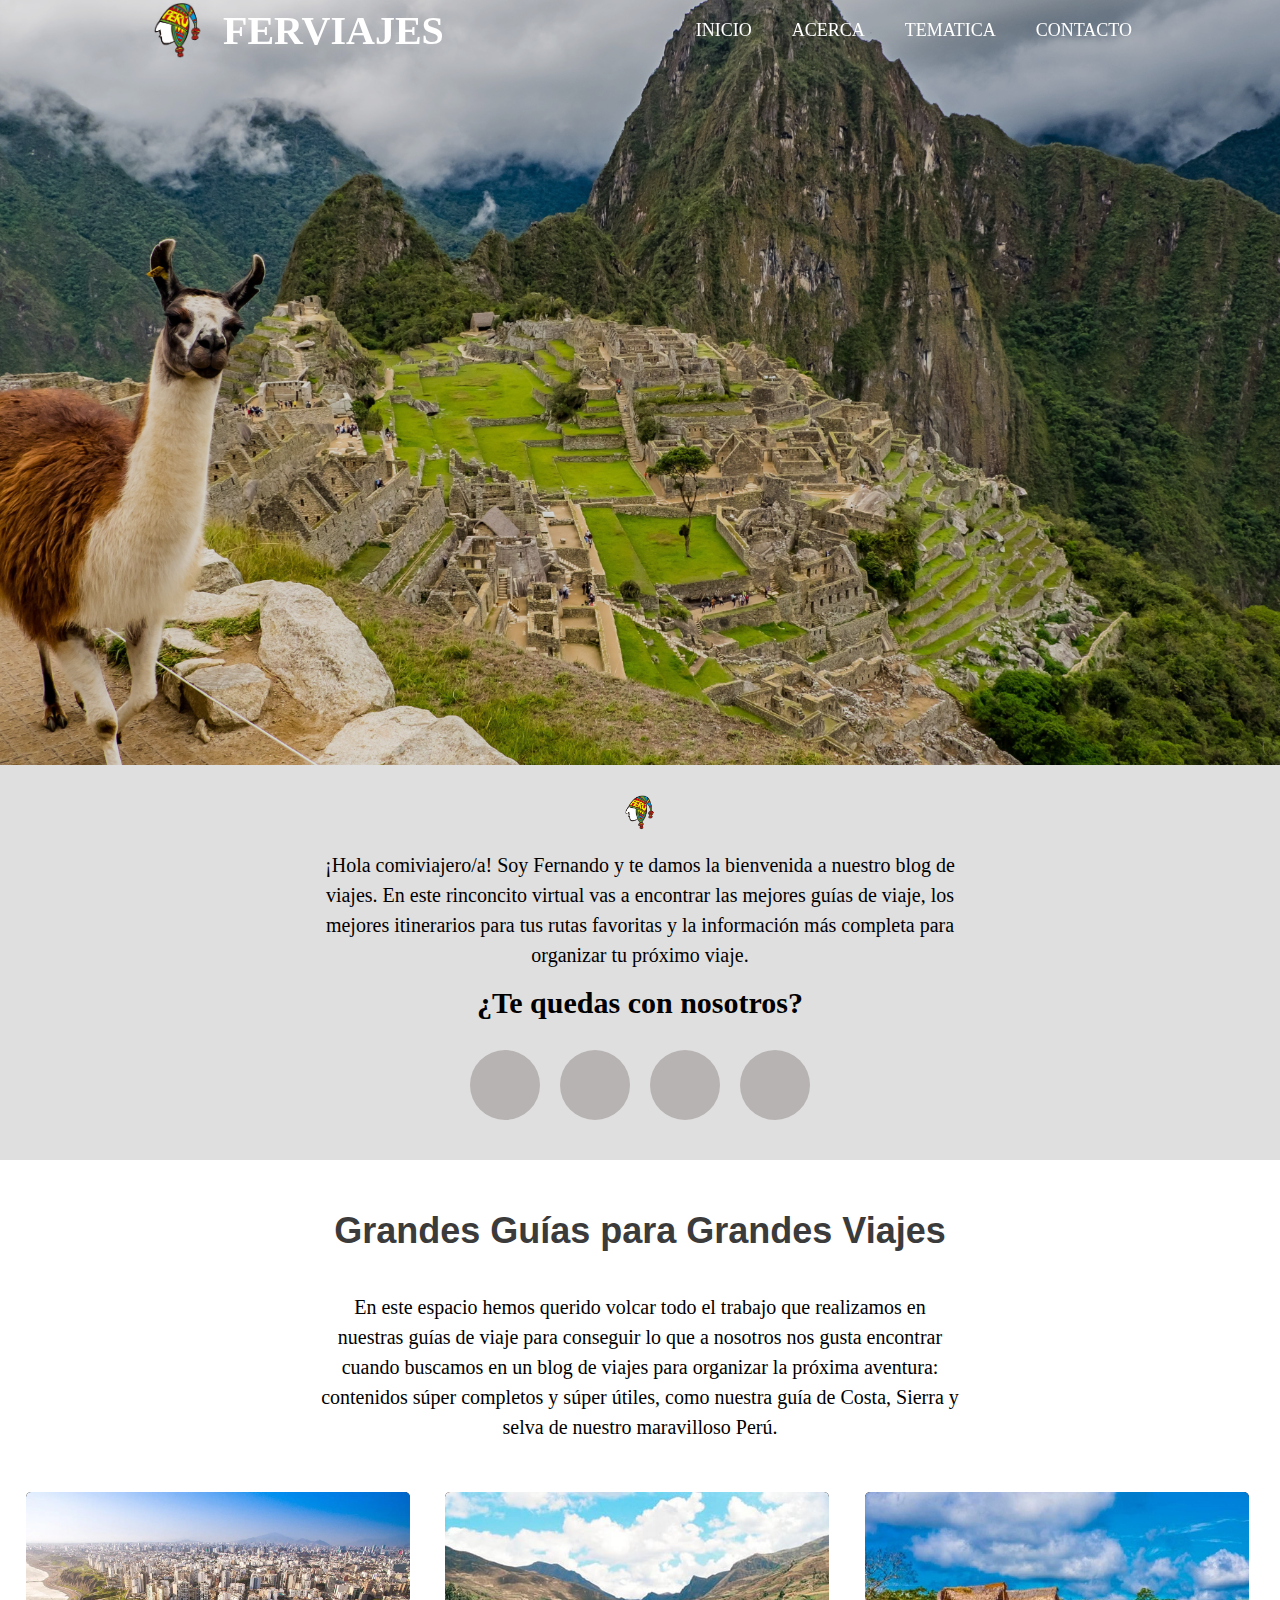
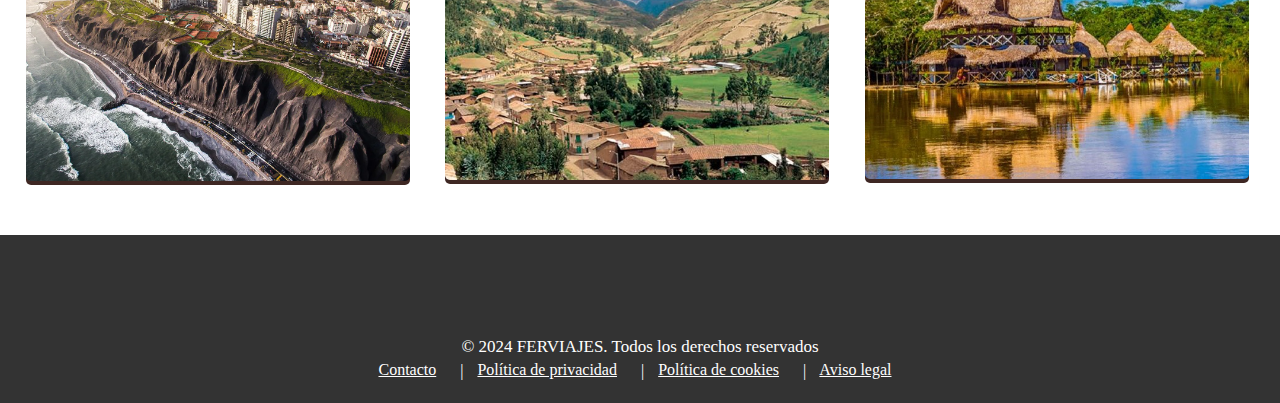
==== commit 7d1a279c: "cambios finales" ====
--- a/index.html
+++ b/index.html
@@ -39,9 +39,9 @@
           <li>
             <a href="tematica.html">TEMATICA</a>
             <ul>
-              <li><a href="acerca.html">COSTA</a></li>
-              <li><a href="acerca.html">SIERRA</a></li>
-              <li><a href="acerca.html">SELVA</a></li>
+              <li><a href="costa.html">COSTA</a></li>
+              <li><a href="sierra.html">SIERRA</a></li>
+              <li><a href="selva.html">SELVA</a></li>
             </ul>
           </li>
           <li><a href="contacto.html">CONTACTO</a></li>
--- a/estiloindex.css
+++ b/estiloindex.css
@@ -92,7 +92,7 @@
     cursor: pointer;
 }
 .menu{
-    width: 45px;
+    width: 35px;
     height: 35px;
 }
 @media only screen and (max-width: 600px) {
@@ -114,8 +114,15 @@
     white-space: nowrap;
   }
 }
-@media (max-width: 600px){
-
+@media (max-width: 950px){
+  .menu{
+    /*padding-left: 0;*/
+    margin-right: -18px;
+   /* margin-left: 20px;*/
+    padding-left: 11px;
+    padding-right:-25px ;
+    max-width: 50px;
+}
     .header label{
         display: initial;
     }
@@ -183,18 +190,31 @@
     display: flex;
     align-items: center;
     justify-content: center;
+    background-blend-mode: multiply;
+    background-color: rgba(189, 189, 189, 0.5); /* Agrega una capa de color de fondo negro semi-transparente */
  }
  
  /*CSS para la animación de aparición de p con javascript*/
  .fade-in {
     opacity: 0;
     animation: fade-in 2s forwards;
+    /*animation: slide-up 1s ease-out forwards;*/
   }
   
   @keyframes fade-in {
     from { opacity: 0; }
     to   { opacity: 1; }
   }
+  /*@keyframes slide-up {
+    0% {
+      transform: translateY(100px);
+      opacity: 0;
+    }
+    100% {
+      transform: translateY(0);
+      opacity: 1;
+    }
+  }*/
  /*------------------------*/
  .hero p {
     font-size: 45px;
@@ -204,11 +224,11 @@
     color: rgb(255, 255, 255); 
     margin: 0; 
     line-height: 1.5; /*  propiedad para aumentar el espacio entre líneas */
-    width: 30%; /* propiedad para darle un ancho fijo al elemento <p> */
+    width: 50%; /* propiedad para darle un ancho fijo al elemento <p> */
     position: absolute;
-    left: 50%; /*  propiedad para centrar el elemento <p> horizontalmente */
+    left: 50%;  /*propiedad para centrar el elemento <p> horizontalmente */
     transform: translateX(-50%); /*  propiedad para centrar el elemento <p> verticalmente */
-    display: flex; /*  propiedad para centrar el texto verticalmente */
+    /*display: flex;   propiedad para centrar el texto verticalmente */
     align-items: center; /* propiedad para centrar el texto verticalmente */
     /*flex-wrap: wrap;  propiedad para que el texto se divida en tres líneas */
     font-weight: bold;
@@ -217,8 +237,9 @@
 @media (max-width: 767px) {
     .hero p {
         font-size: 1.5em;
-        width: 100%;
+        width: 90%;
         height: 4.5em;
+        /*margin-left: -28%;*/
     }
     .hero{
         min-height: 65vh;
@@ -353,14 +374,15 @@
       -moz-boxsizing: border-box;
       -o-boxsizing: border-box;
       width: 30%;
-      margin: -1% -1%;
+      /*margin: -1% -1%;*/
+      margin-right: 2%;
+      margin-left: 2%;
       -webkit-transition: all 0.3s ease-out;
       -o-transition: all 0.3s ease-out;
       transition: all 0.3s ease-out;
       border-radius: 5px;
     /*  cursor: pointer;*/
-      margin-left: 30px;
-  
+    margin-right: 10px;
   }
   
   .contenedor-cards .contenedor-card-item:hover {
@@ -420,10 +442,10 @@
     font-size: 30px;
   }
   
-  /*.contenedor-card-item .contenedor-info .info .categoria {
+  .contenedor-card-item .contenedor-info .info .categoria {
       display: block;
       font-size: 10px;
-  }*/
+  }
   
   .contenedor-card-item:hover .contenedor-info {
       bottom: 0;
@@ -484,6 +506,7 @@
           width: 100%;
       }
   }
+  
   /*PIE DE PAGINA*/
   .footer {
     background-color: #333;
